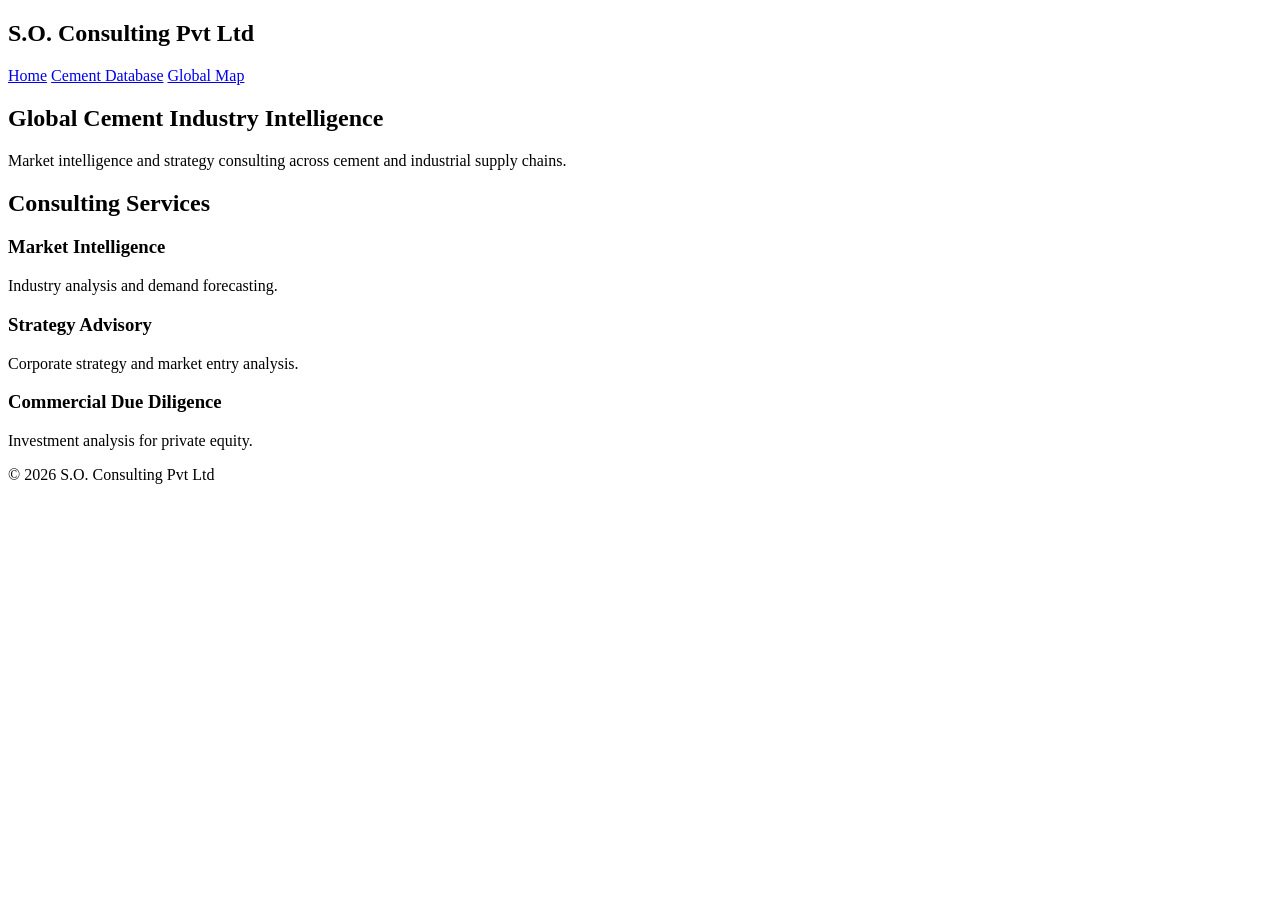
==== index.html @ b49466b3 "Add files via upload" ====
<!DOCTYPE html>
<html>
<head>
<meta charset="UTF-8">
<title>S.O. Consulting Pvt Ltd</title>
<link rel="stylesheet" href="style.css">
</head>
<body>

<header>
<h2>S.O. Consulting Pvt Ltd</h2>
<nav>
<a href="index.html">Home</a>
<a href="database.html">Cement Database</a>
<a href="map.html">Global Map</a>
</nav>
</header>

<section class="hero">
<h1>Global Cement Industry Intelligence</h1>
<p>Market intelligence and strategy consulting across cement and industrial supply chains.</p>
</section>

<section class="section">
<h2>Consulting Services</h2>
<div class="grid">
<div class="card"><h3>Market Intelligence</h3><p>Industry analysis and demand forecasting.</p></div>
<div class="card"><h3>Strategy Advisory</h3><p>Corporate strategy and market entry analysis.</p></div>
<div class="card"><h3>Commercial Due Diligence</h3><p>Investment analysis for private equity.</p></div>
</div>
</section>

<footer>© 2026 S.O. Consulting Pvt Ltd</footer>

</body>
</html>
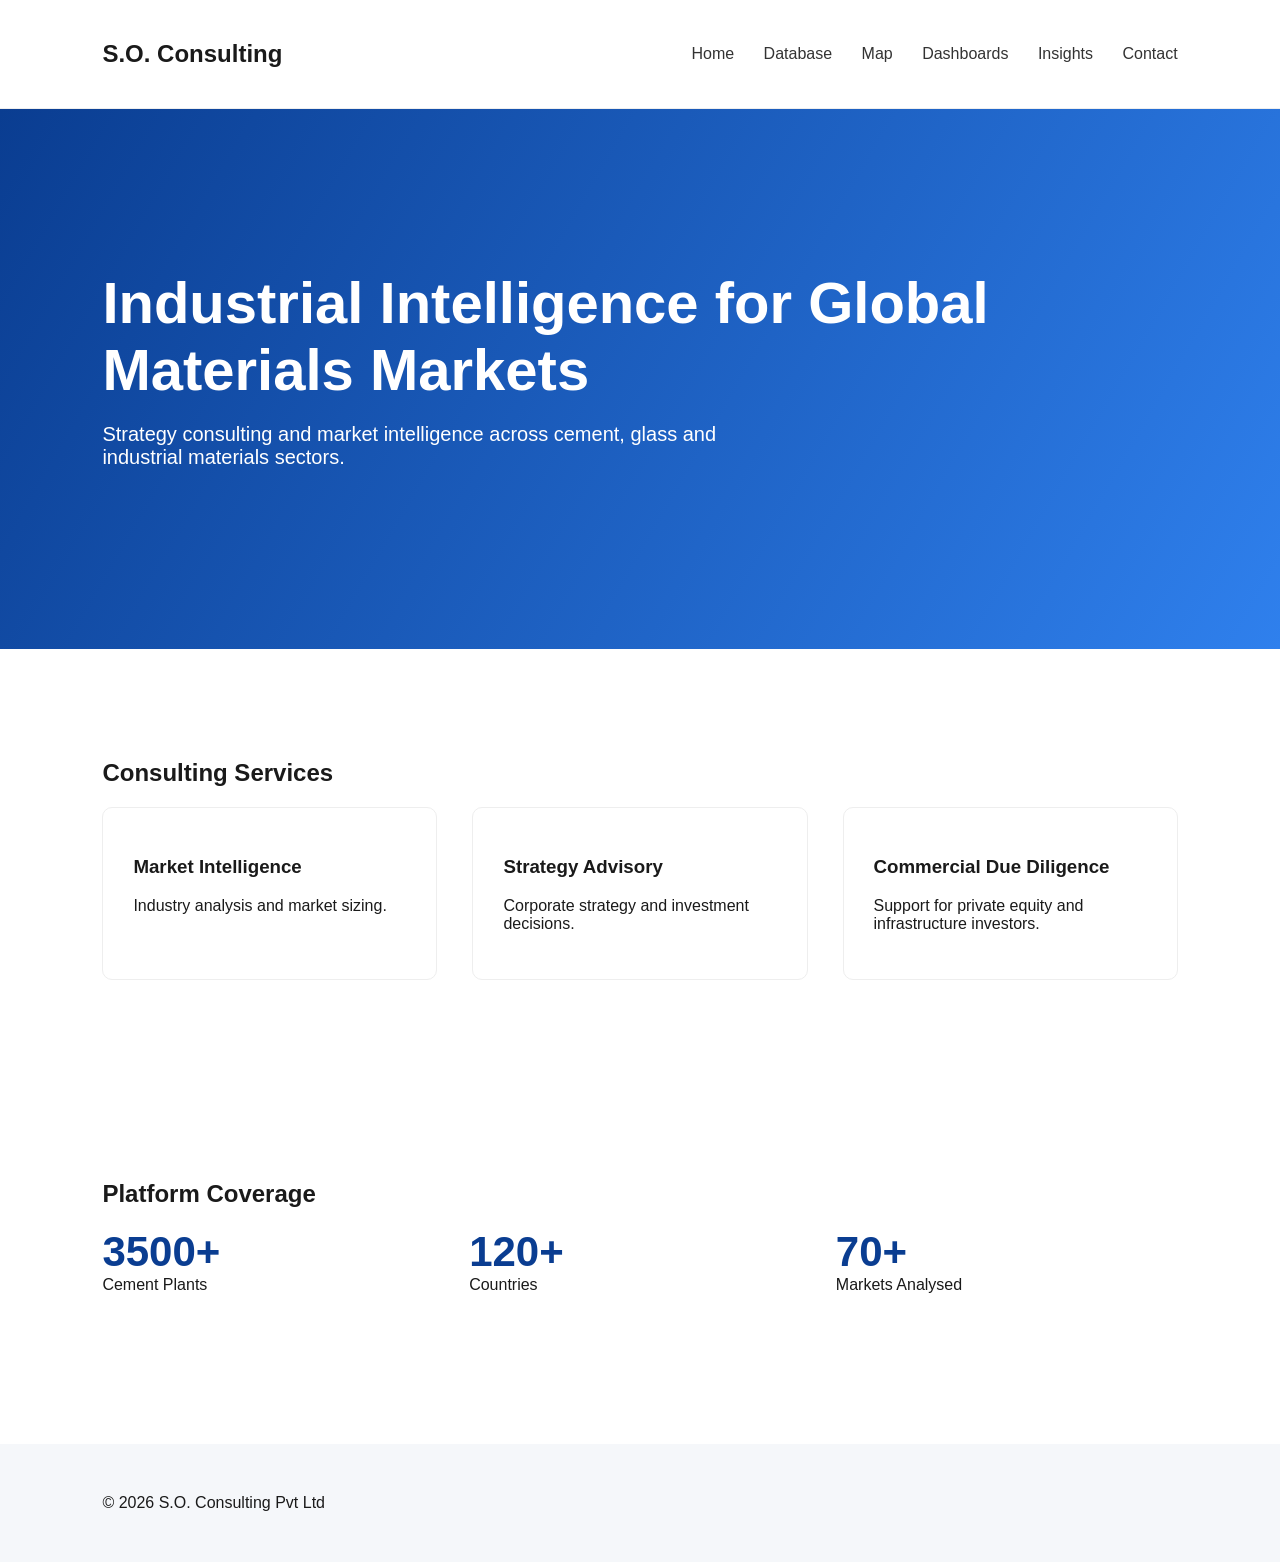
==== commit a4107048: "Add files via upload" ====
--- a/index.html
+++ b/index.html
@@ -9,25 +9,37 @@
 <body>
 
 <header>
-<h2>S.O. Consulting Pvt Ltd</h2>
+<h2>S.O. Consulting</h2>
 <nav>
 <a href="index.html">Home</a>
-<a href="database.html">Cement Database</a>
-<a href="map.html">Global Map</a>
+<a href="database.html">Database</a>
+<a href="map.html">Map</a>
+<a href="dashboard.html">Dashboards</a>
+<a href="insights.html">Insights</a>
+<a href="contact.html">Contact</a>
 </nav>
 </header>
 
 <section class="hero">
-<h1>Global Cement Industry Intelligence</h1>
-<p>Market intelligence and strategy consulting across cement and industrial supply chains.</p>
+<h1>Industrial Intelligence for Global Materials Markets</h1>
+<p>Strategy consulting and market intelligence across cement, glass and industrial materials sectors.</p>
 </section>
 
 <section class="section">
 <h2>Consulting Services</h2>
 <div class="grid">
-<div class="card"><h3>Market Intelligence</h3><p>Industry analysis and demand forecasting.</p></div>
-<div class="card"><h3>Strategy Advisory</h3><p>Corporate strategy and market entry analysis.</p></div>
-<div class="card"><h3>Commercial Due Diligence</h3><p>Investment analysis for private equity.</p></div>
+<div class="card"><h3>Market Intelligence</h3><p>Industry analysis and market sizing.</p></div>
+<div class="card"><h3>Strategy Advisory</h3><p>Corporate strategy and investment decisions.</p></div>
+<div class="card"><h3>Commercial Due Diligence</h3><p>Support for private equity and infrastructure investors.</p></div>
+</div>
+</section>
+
+<section class="section">
+<h2>Platform Coverage</h2>
+<div class="stats">
+<div><div class="stat">3500+</div>Cement Plants</div>
+<div><div class="stat">120+</div>Countries</div>
+<div><div class="stat">70+</div>Markets Analysed</div>
 </div>
 </section>
 
--- a/style.css
+++ b/style.css
@@ -0,0 +1,19 @@
+
+body{margin:0;font-family:Inter,Arial;background:#ffffff;color:#1a1a1a}
+header{display:flex;justify-content:space-between;align-items:center;padding:20px 8%;border-bottom:1px solid #eee;background:#fff;position:sticky;top:0}
+nav a{margin-left:25px;text-decoration:none;color:#333;font-weight:500}
+.hero{padding:160px 8%;background:linear-gradient(120deg,#0A3D91,#2F80ED);color:white}
+.hero h1{font-size:58px;margin:0}
+.hero p{font-size:20px;margin-top:20px;max-width:650px}
+.section{padding:90px 8%}
+.grid{display:grid;grid-template-columns:repeat(auto-fit,minmax(260px,1fr));gap:35px}
+.card{border:1px solid #eee;border-radius:10px;padding:30px;background:#fff}
+.stats{display:grid;grid-template-columns:repeat(auto-fit,minmax(200px,1fr));gap:25px}
+.stat{font-size:42px;font-weight:700;color:#0A3D91}
+footer{padding:50px 8%;background:#f5f7fa;margin-top:60px}
+table{width:100%;border-collapse:collapse;margin-top:20px}
+th,td{padding:12px;border-bottom:1px solid #eee}
+th{background:#f5f7fa}
+#map{height:650px;width:100%}
+.chart{max-width:800px;margin-top:40px}
+button{padding:12px 20px;background:#0A3D91;color:white;border:none;border-radius:5px}
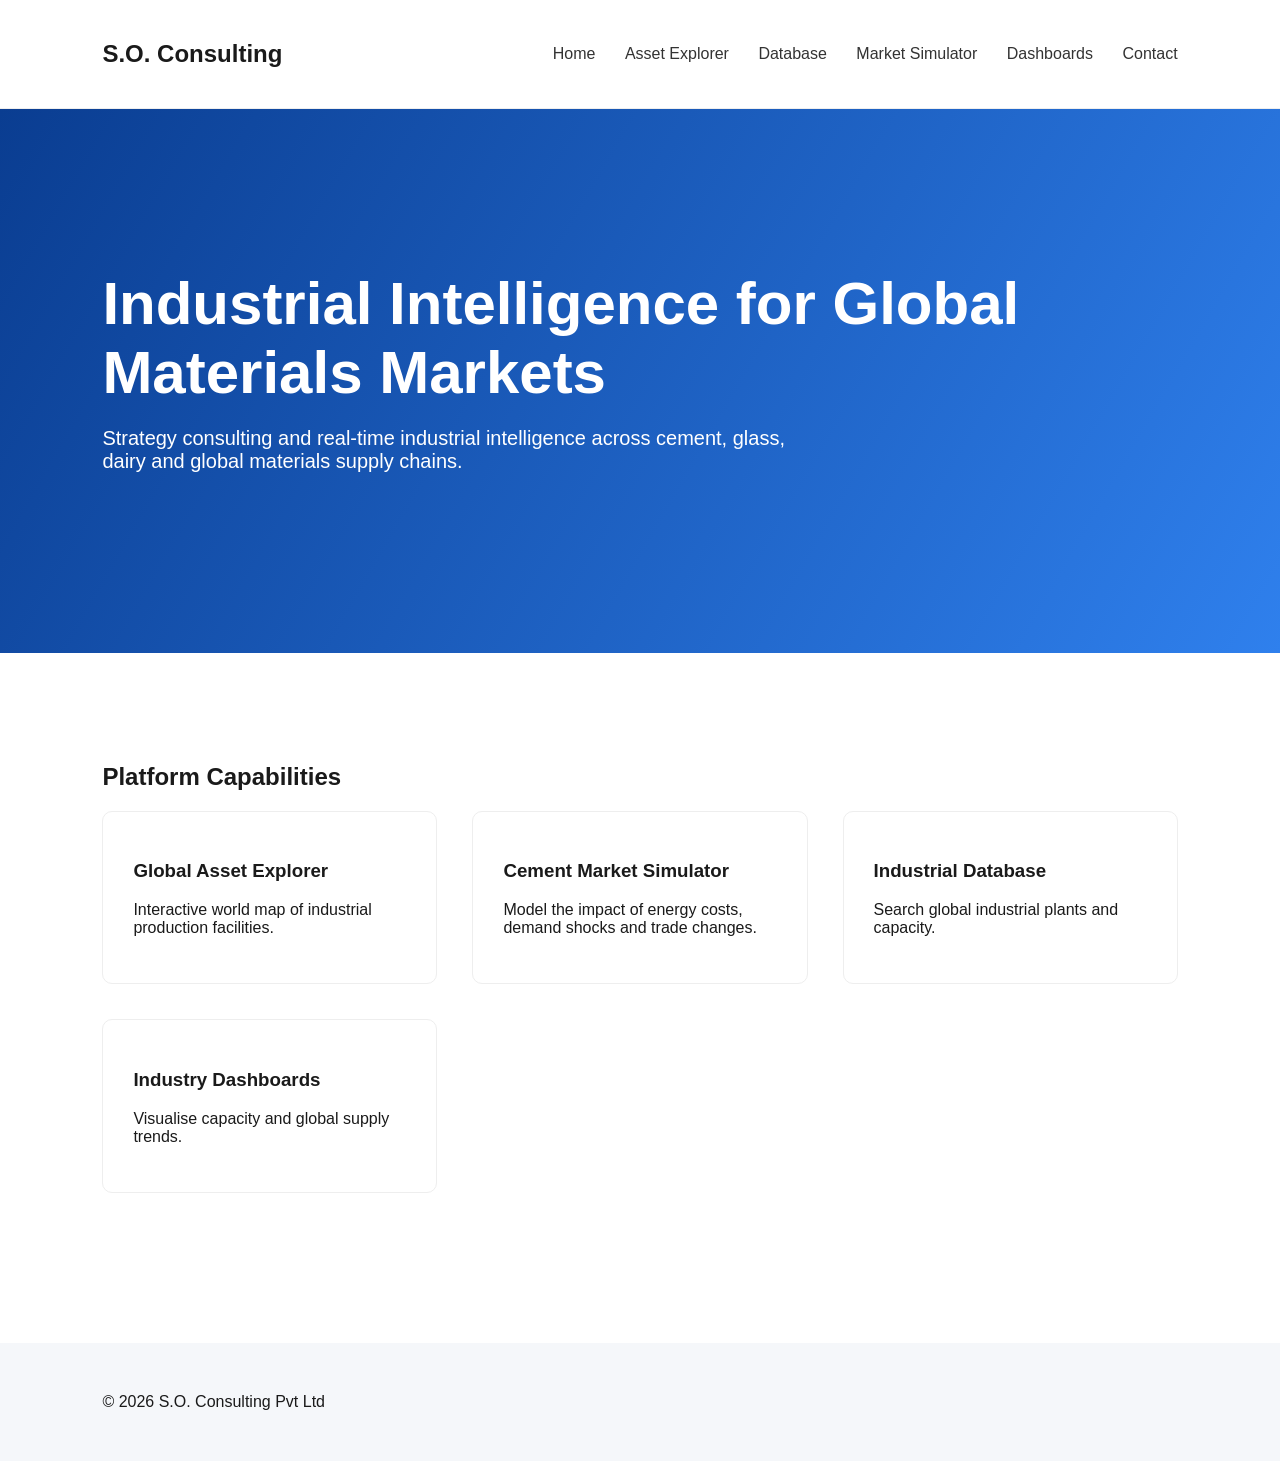
==== commit c4124fbf: "Add files via upload" ====
--- a/index.html
+++ b/index.html
@@ -3,7 +3,7 @@
 <html>
 <head>
 <meta charset="UTF-8">
-<title>S.O. Consulting Pvt Ltd</title>
+<title>S.O. Consulting Industrial Intelligence</title>
 <link rel="stylesheet" href="style.css">
 </head>
 <body>
@@ -12,38 +12,29 @@
 <h2>S.O. Consulting</h2>
 <nav>
 <a href="index.html">Home</a>
+<a href="explorer.html">Asset Explorer</a>
 <a href="database.html">Database</a>
-<a href="map.html">Map</a>
+<a href="simulator.html">Market Simulator</a>
 <a href="dashboard.html">Dashboards</a>
-<a href="insights.html">Insights</a>
 <a href="contact.html">Contact</a>
 </nav>
 </header>
 
 <section class="hero">
 <h1>Industrial Intelligence for Global Materials Markets</h1>
-<p>Strategy consulting and market intelligence across cement, glass and industrial materials sectors.</p>
+<p>Strategy consulting and real‑time industrial intelligence across cement, glass, dairy and global materials supply chains.</p>
 </section>
 
 <section class="section">
-<h2>Consulting Services</h2>
+<h2>Platform Capabilities</h2>
 <div class="grid">
-<div class="card"><h3>Market Intelligence</h3><p>Industry analysis and market sizing.</p></div>
-<div class="card"><h3>Strategy Advisory</h3><p>Corporate strategy and investment decisions.</p></div>
-<div class="card"><h3>Commercial Due Diligence</h3><p>Support for private equity and infrastructure investors.</p></div>
-</div>
-</section>
-
-<section class="section">
-<h2>Platform Coverage</h2>
-<div class="stats">
-<div><div class="stat">3500+</div>Cement Plants</div>
-<div><div class="stat">120+</div>Countries</div>
-<div><div class="stat">70+</div>Markets Analysed</div>
+<div class="card"><h3>Global Asset Explorer</h3><p>Interactive world map of industrial production facilities.</p></div>
+<div class="card"><h3>Cement Market Simulator</h3><p>Model the impact of energy costs, demand shocks and trade changes.</p></div>
+<div class="card"><h3>Industrial Database</h3><p>Search global industrial plants and capacity.</p></div>
+<div class="card"><h3>Industry Dashboards</h3><p>Visualise capacity and global supply trends.</p></div>
 </div>
 </section>
 
 <footer>© 2026 S.O. Consulting Pvt Ltd</footer>
-
 </body>
 </html>
--- a/style.css
+++ b/style.css
@@ -1,19 +1,14 @@
 
-body{margin:0;font-family:Inter,Arial;background:#ffffff;color:#1a1a1a}
+body{margin:0;font-family:Inter,Arial;background:#fff;color:#1a1a1a}
 header{display:flex;justify-content:space-between;align-items:center;padding:20px 8%;border-bottom:1px solid #eee;background:#fff;position:sticky;top:0}
 nav a{margin-left:25px;text-decoration:none;color:#333;font-weight:500}
 .hero{padding:160px 8%;background:linear-gradient(120deg,#0A3D91,#2F80ED);color:white}
-.hero h1{font-size:58px;margin:0}
-.hero p{font-size:20px;margin-top:20px;max-width:650px}
+.hero h1{font-size:60px;margin:0}
+.hero p{font-size:20px;margin-top:20px;max-width:700px}
 .section{padding:90px 8%}
 .grid{display:grid;grid-template-columns:repeat(auto-fit,minmax(260px,1fr));gap:35px}
 .card{border:1px solid #eee;border-radius:10px;padding:30px;background:#fff}
-.stats{display:grid;grid-template-columns:repeat(auto-fit,minmax(200px,1fr));gap:25px}
 .stat{font-size:42px;font-weight:700;color:#0A3D91}
 footer{padding:50px 8%;background:#f5f7fa;margin-top:60px}
-table{width:100%;border-collapse:collapse;margin-top:20px}
-th,td{padding:12px;border-bottom:1px solid #eee}
-th{background:#f5f7fa}
 #map{height:650px;width:100%}
-.chart{max-width:800px;margin-top:40px}
-button{padding:12px 20px;background:#0A3D91;color:white;border:none;border-radius:5px}
+.chart{max-width:900px;margin-top:40px}
